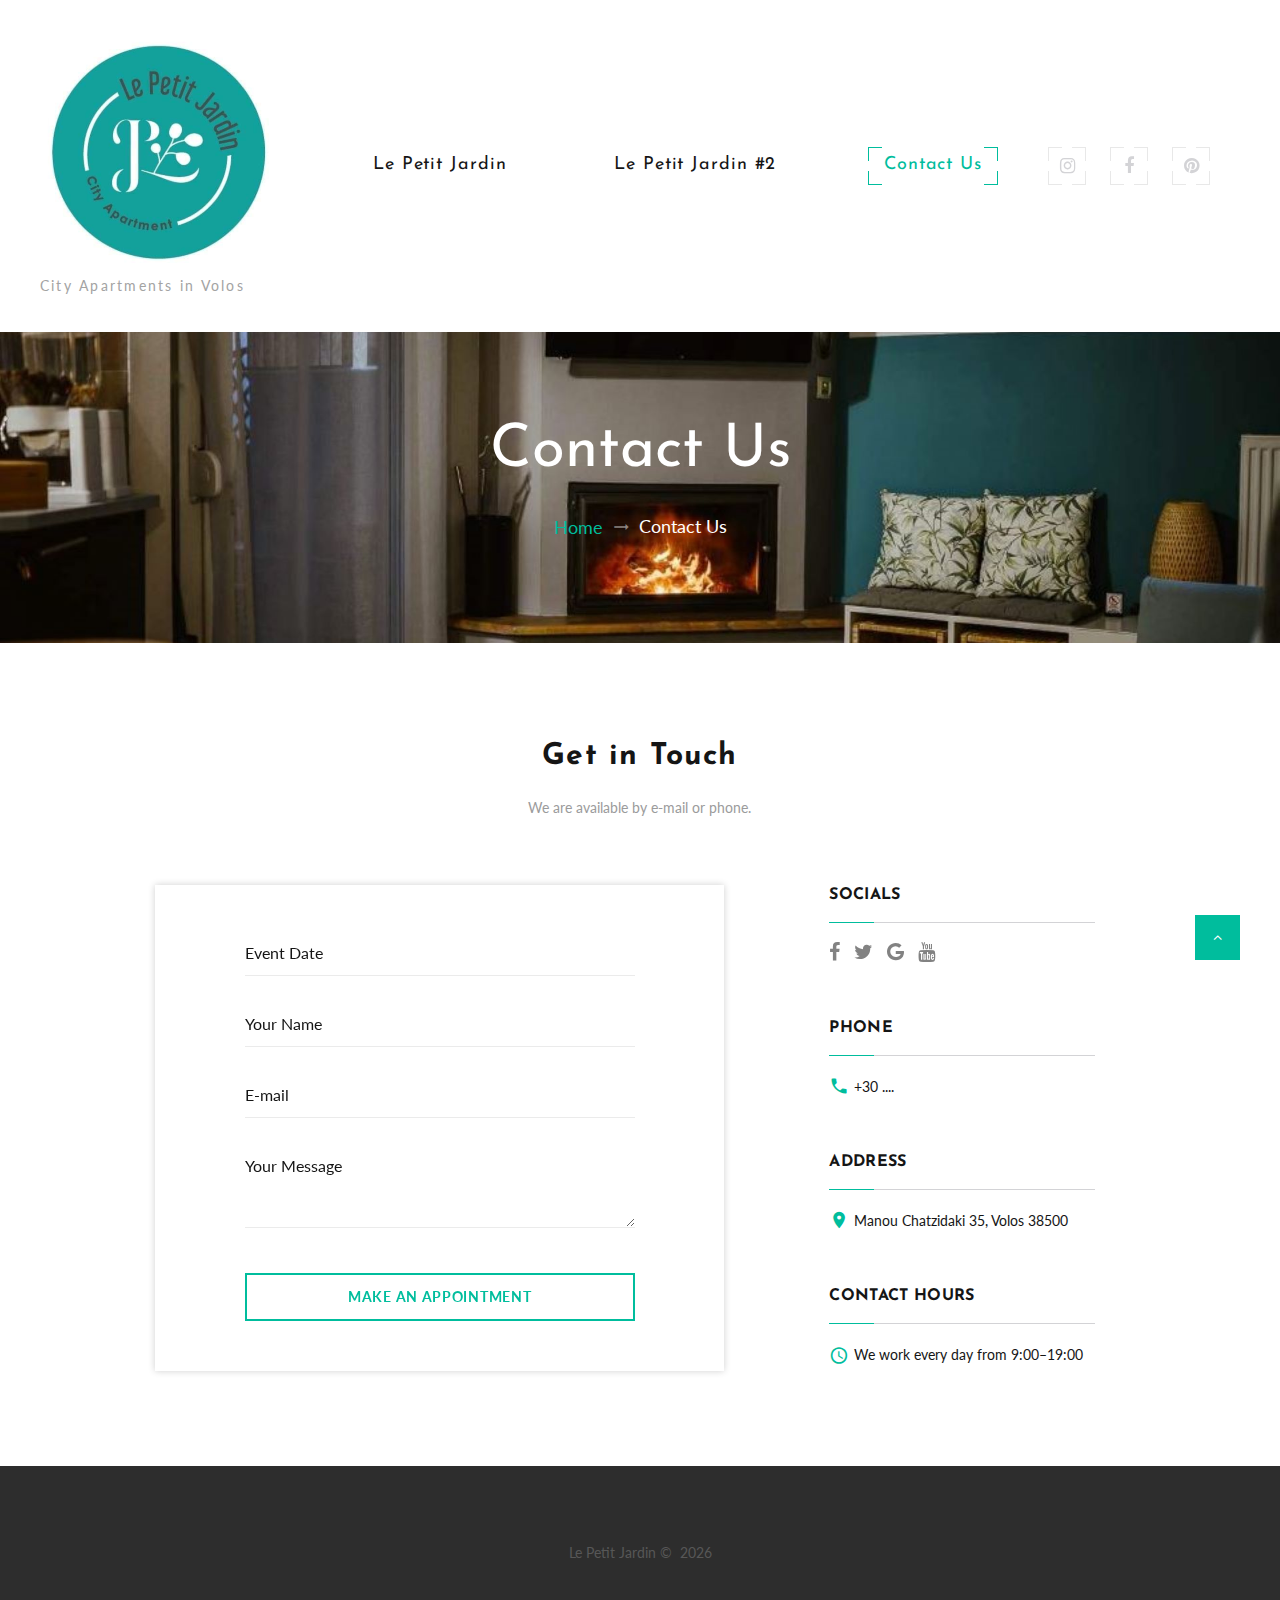
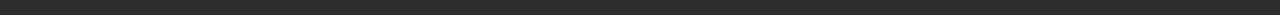
==== contact-us.html @ 5eb8f559 "Add files via upload" ====
<!DOCTYPE html>
<html class="wide wow-animation" lang="en">
  <head>
    <!-- Site Title-->
    <title>Le Petit Jardin</title>
    <meta name="format-detection" content="telephone=no">
    <meta name="viewport" content="width=device-width, height=device-height, initial-scale=1.0">
    <meta http-equiv="X-UA-Compatible" content="IE=edge">
    <meta charset="utf-8">
    <link rel="icon" href="images/favicon.ico" type="image/x-icon">
    <!-- Stylesheets-->
    <link rel="stylesheet" type="text/css" href="//fonts.googleapis.com/css?family=Lato:300,400,700,400italic%7CJosefin+Sans:400,700,300italic">
    <link rel="stylesheet" href="css/bootstrap.css">
    <link rel="stylesheet" href="css/style.css">
    <style>.ie-panel{display: none;background: #212121;padding: 10px 0;box-shadow: 3px 3px 5px 0 rgba(0,0,0,.3);clear: both;text-align:center;position: relative;z-index: 1;} html.ie-10 .ie-panel, html.lt-ie-10 .ie-panel {display: block;}</style>
  </head>
  <body>
    <div class="ie-panel"><a href="http://windows.microsoft.com/en-US/internet-explorer/"><img src="images/ie8-panel/warning_bar_0000_us.jpg" height="42" width="820" alt="You are using an outdated browser. For a faster, safer browsing experience, upgrade for free today."></a></div>
    <!-- Page Loader-->
    <div id="page-loader">
      <div class="page-loader-body">
        <div class="cssload-spinner">
          <div class="cssload-cube cssload-cube0"></div>
          <div class="cssload-cube cssload-cube1"></div>
          <div class="cssload-cube cssload-cube2"></div>
          <div class="cssload-cube cssload-cube3"></div>
          <div class="cssload-cube cssload-cube4"></div>
          <div class="cssload-cube cssload-cube5"></div>
          <div class="cssload-cube cssload-cube6"> </div>
          <div class="cssload-cube cssload-cube7"></div>
          <div class="cssload-cube cssload-cube8"></div>
          <div class="cssload-cube cssload-cube9"></div>
          <div class="cssload-cube cssload-cube10"></div>
          <div class="cssload-cube cssload-cube11"></div>
          <div class="cssload-cube cssload-cube12"></div>
          <div class="cssload-cube cssload-cube13"></div>
          <div class="cssload-cube cssload-cube14"></div>
          <div class="cssload-cube cssload-cube15"></div>
        </div>
      </div>
    </div>
    <!-- Page-->
    <div class="page">
      <!-- Page header-->
      <header class="section page-header">
        <!-- RD Navbar-->
        <div class="rd-navbar-wrap">
          <nav class="rd-navbar" data-layout="rd-navbar-fixed" data-sm-layout="rd-navbar-fixed" data-sm-device-layout="rd-navbar-fixed" data-md-layout="rd-navbar-static" data-md-device-layout="rd-navbar-fixed" data-lg-device-layout="rd-navbar-static" data-lg-layout="rd-navbar-static" data-stick-up-clone="false" data-md-stick-up-offset="5px" data-lg-stick-up-offset="5px" data-md-stick-up="true" data-lg-stick-up="true">
            <div class="rd-navbar-main-outer">
              <div class="rd-navbar-main">
                <!-- RD Navbar Panel-->
                <div class="rd-navbar-panel">
                  <button class="rd-navbar-toggle" data-rd-navbar-toggle=".rd-navbar-nav-wrap"><span></span></button>
                  <!-- RD Navbar Brand-->
                  <div class="rd-navbar-brand">
                    <a class="brand" href="index.html">
                      <div class="brand__name">
                        <img class="brand__logo-dark" src="images/logo-default-237x35.png" alt="" width="237" height="35"/>
                      </div>
                      <span class="brand__slogan">City Apartments in Volos</span>
                    </a>
                  </div>
                </div>
                <!-- RD Navbar Nav-->
                <div class="rd-navbar-nav-wrap">
                  <div class="rd-navbar-element">
                    <ul class="list-icons list-inline-sm">
                      <li><a class="icon icon-sm fa fa-instagram icon-style-camera" href="#"><span></span><span></span><span></span><span></span></a></li>
                      <li><a class="icon icon-sm fa fa-facebook icon-style-camera" href="https://www.facebook.com/LePetitJardinVolos/"><span></span><span></span><span></span><span></span></a></li>
                      <li><a class="icon icon-sm fa fa-pinterest icon-style-camera" href="#"><span></span><span></span><span></span><span></span></a></li>
                    </ul>
                  </div>
                  <!-- RD Navbar Nav-->
                  <ul class="rd-navbar-nav">
                    <li><a href="index.html">Le Petit Jardin<span></span><span></span><span></span><span></span></a>
                    </li>
                    <li><a href="Le-Petit-Jardin-2.html">Le Petit Jardin #2<span></span><span></span><span></span><span></span></a>
                    </li>
                    <li class="active"><a href="contact-us.html">Contact Us<span></span><span></span><span></span><span></span></a>
                    </li>
                  </ul>
                </div>
              </div>
            </div>
          </nav>
        </div>
      </header>

      <!-- Breadcrumbs-->
      <section class="breadcrumbs-custom bg-image" style="background-image: url(images/living-room-1920-300.jpg);">
        <div class="shell">
          <h1 class="breadcrumbs-custom__title">Contact Us</h1>
          <ul class="breadcrumbs-custom__path">
            <li><a href="index.html">Home</a></li>
            <li class="active">Contact Us</li>
          </ul>
        </div>
      </section>

      <!-- Get in Touch-->
      <section class="section section-md bg-white text-center">
        <div class="shell">
          <div class="range range-md-center">
            <div class="cell-md-11 cell-lg-10">
              <h2 class="text-bold">Get in Touch</h2>
              <p><span class="box-width-2">We are available by e-mail or phone.</span></p>
              <div class="layout-columns"> 
                <div class="layout-columns__main">
                  <div class="layout-columns__main-inner">
                    <!-- RD Mailform-->
                    <form class="rd-mailform" data-form-output="form-output-global" data-form-type="contact" method="post" action="bat/rd-mailform.php">
                      <div class="form-wrap">
                        <input class="form-input" id="contact-date" type="text" data-time-picker="date" name="date" data-constraints="@Required">
                        <label class="form-label" for="contact-date">Event Date</label>
                      </div>
                      <div class="form-wrap">
                        <input class="form-input" id="contact-name" type="text" name="name" data-constraints="@Required">
                        <label class="form-label" for="contact-name">Your Name</label>
                      </div>
                      <div class="form-wrap">
                        <input class="form-input" id="contact-email" type="email" name="email" data-constraints="@Email @Required">
                        <label class="form-label" for="contact-email">E-mail</label>
                      </div>
                      <div class="form-wrap">
                        <label class="form-label" for="contact-message">Your Message</label>
                        <textarea class="form-input" id="contact-message" name="message" data-constraints="@Required"></textarea>
                      </div>
                      <div class="form-wrap form-button offset-1">
                        <button class="button button-block button-primary-outline button-ujarak" type="submit">make an appointment</button>
                      </div>
                    </form>
                  </div>
                </div>
                <div class="layout-columns__aside">
                  <div class="layout-columns__aside-item">
                    <p class="heading-5">Socials</p>
                    <div class="divider-modern"></div>
                    <ul class="list-inline-xs">
                      <li><a class="icon icon-md icon-gray-7 fa fa-facebook" href="#"></a></li>
                      <li><a class="icon icon-md icon-gray-7 fa fa-twitter" href="#"></a></li>
                      <li><a class="icon icon-md icon-gray-7 fa fa-google" href="#"></a></li>
                      <li><a class="icon icon-md icon-gray-7 fa fa-youtube" href="#"></a></li>
                    </ul>
                  </div>
                  <div class="layout-columns__aside-item">
                    <p class="heading-5">Phone</p>
                    <div class="divider-modern"></div>
                    <div class="unit unit-horizontal unit-spacing-xxs">
                      <div class="unit__left"><span class="icon icon-md icon-primary material-icons-local_phone"></span></div>
                      <div class="unit__body"><a href="tel:#">+30 ....</a></div>
                    </div>
                  </div>
                  <div class="layout-columns__aside-item">
                    <p class="heading-5">Address</p>
                    <div class="divider-modern"></div>
                    <div class="unit unit-horizontal unit-spacing-xxs">
                      <div class="unit__left"><span class="icon icon-md icon-primary material-icons-location_on"></span></div>
                      <div class="unit__body"><a href="#">Manou Chatzidaki 35, Volos 38500</a></div>
                    </div>
                  </div>
                  <div class="layout-columns__aside-item">
                    <p class="heading-5">Contact Hours</p>
                    <div class="divider-modern"></div>
                    <div class="unit unit-horizontal unit-spacing-xxs">
                      <div class="unit__left"><span class="icon icon-md icon-primary mdi mdi-clock"></span></div>
                      <div class="unit__body"><span>We work every day from 9:00–19:00</span></div>
                    </div>
                  </div>
                </div>
              </div>
            </div>
          </div>
        </div>
      </section>

      <!-- Page Footer-->
      <footer class="footer-centered section bg-gray-darker">
        <div class="shell">
          <div class="range range-sm-center">
            <div class="cell-sm-10 cell-md-8 cell-lg-6">
              <!-- Rights-->
              <p class="rights"><span>Le Petit Jardin</span><span>&nbsp;&copy;&nbsp; </span><span class="copyright-year"></span></p>
            </div>
          </div>
        </div>
      </footer>
    </div>
    <!-- Global Mailform Output-->
    <div class="snackbars" id="form-output-global"></div>
    <!-- Javascript-->
    <script src="js/core.min.js"></script>
    <script src="js/script.js"></script>
    <!-- coded by Himic-->
  </body>
</html>
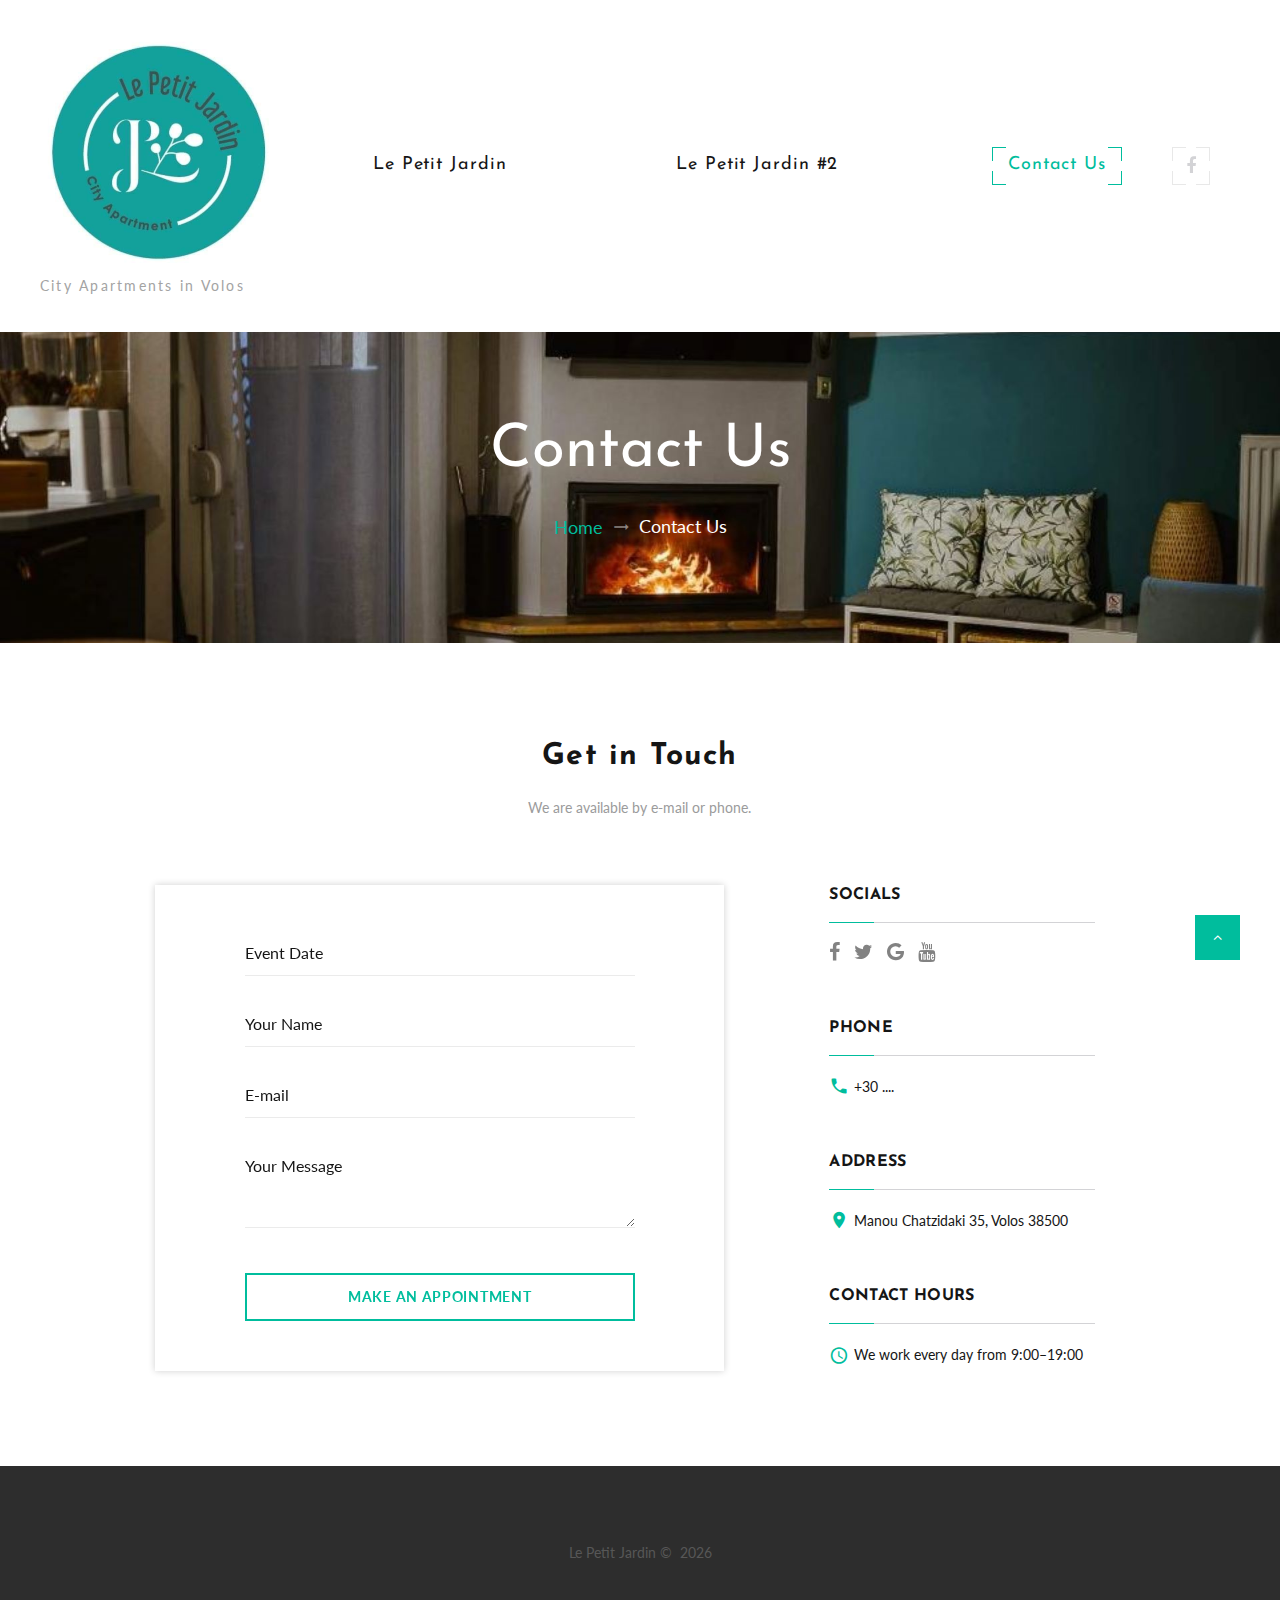
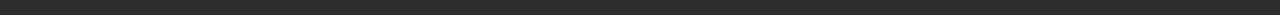
==== commit a585c388: "Add files via upload" ====
--- a/contact-us.html
+++ b/contact-us.html
@@ -65,14 +65,12 @@
                 <div class="rd-navbar-nav-wrap">
                   <div class="rd-navbar-element">
                     <ul class="list-icons list-inline-sm">
-                      <li><a class="icon icon-sm fa fa-instagram icon-style-camera" href="#"><span></span><span></span><span></span><span></span></a></li>
                       <li><a class="icon icon-sm fa fa-facebook icon-style-camera" href="https://www.facebook.com/LePetitJardinVolos/"><span></span><span></span><span></span><span></span></a></li>
-                      <li><a class="icon icon-sm fa fa-pinterest icon-style-camera" href="#"><span></span><span></span><span></span><span></span></a></li>
                     </ul>
                   </div>
                   <!-- RD Navbar Nav-->
                   <ul class="rd-navbar-nav">
-                    <li><a href="index.html">Le Petit Jardin<span></span><span></span><span></span><span></span></a>
+                    <li><a href="Le-Petit-Jardin.html">Le Petit Jardin<span></span><span></span><span></span><span></span></a>
                     </li>
                     <li><a href="Le-Petit-Jardin-2.html">Le Petit Jardin #2<span></span><span></span><span></span><span></span></a>
                     </li>
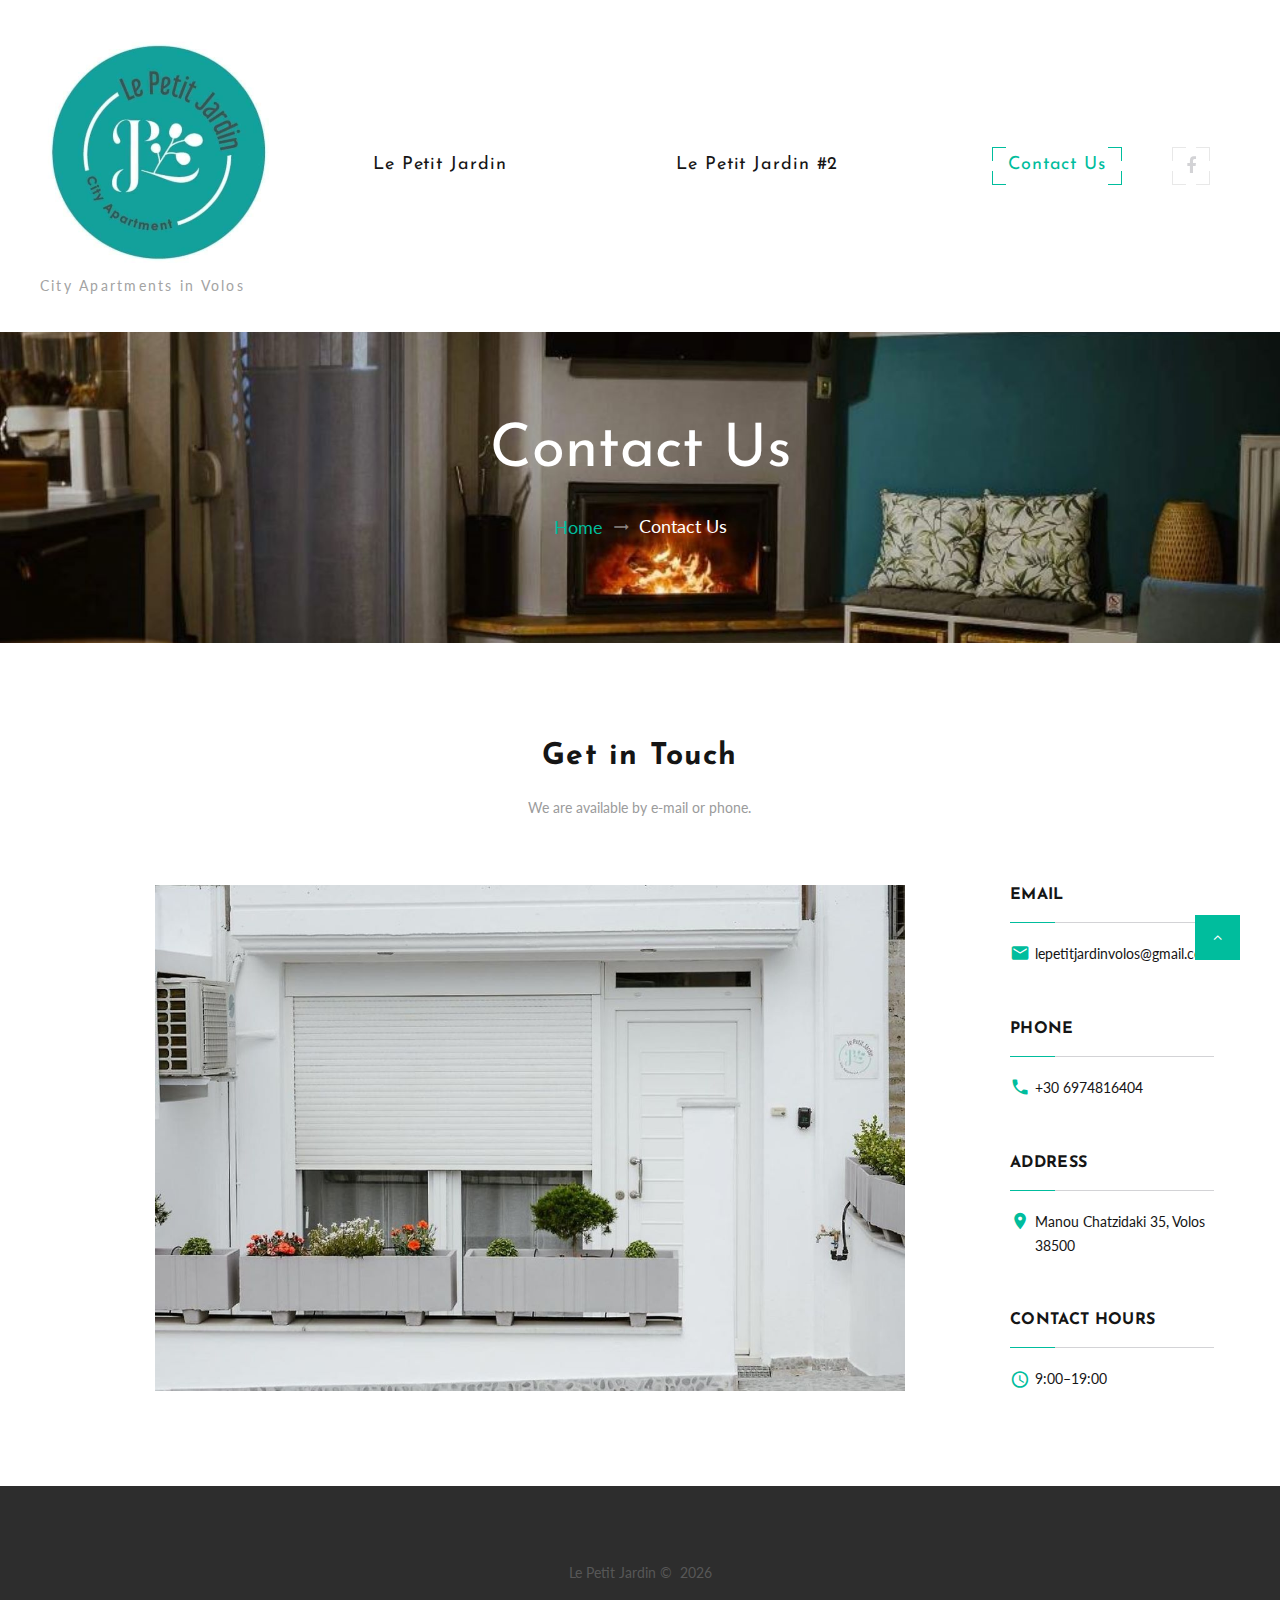
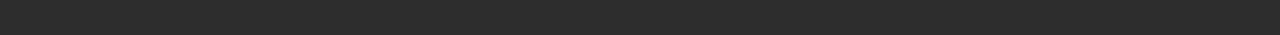
==== commit cf0f229e: "removed captions and added new entry images" ====
--- a/contact-us.html
+++ b/contact-us.html
@@ -103,49 +103,22 @@
               <h2 class="text-bold">Get in Touch</h2>
               <p><span class="box-width-2">We are available by e-mail or phone.</span></p>
               <div class="layout-columns"> 
-                <div class="layout-columns__main">
-                  <div class="layout-columns__main-inner">
-                    <!-- RD Mailform-->
-                    <form class="rd-mailform" data-form-output="form-output-global" data-form-type="contact" method="post" action="bat/rd-mailform.php">
-                      <div class="form-wrap">
-                        <input class="form-input" id="contact-date" type="text" data-time-picker="date" name="date" data-constraints="@Required">
-                        <label class="form-label" for="contact-date">Event Date</label>
-                      </div>
-                      <div class="form-wrap">
-                        <input class="form-input" id="contact-name" type="text" name="name" data-constraints="@Required">
-                        <label class="form-label" for="contact-name">Your Name</label>
-                      </div>
-                      <div class="form-wrap">
-                        <input class="form-input" id="contact-email" type="email" name="email" data-constraints="@Email @Required">
-                        <label class="form-label" for="contact-email">E-mail</label>
-                      </div>
-                      <div class="form-wrap">
-                        <label class="form-label" for="contact-message">Your Message</label>
-                        <textarea class="form-input" id="contact-message" name="message" data-constraints="@Required"></textarea>
-                      </div>
-                      <div class="form-wrap form-button offset-1">
-                        <button class="button button-block button-primary-outline button-ujarak" type="submit">make an appointment</button>
-                      </div>
-                    </form>
-                  </div>
-                </div>
+                    <img src="images/lpj1-entry-1200x800-portfolio.jpg" alt="" width="750" height="600"/>
                 <div class="layout-columns__aside">
                   <div class="layout-columns__aside-item">
-                    <p class="heading-5">Socials</p>
+                    <p class="heading-5">Email</p>
                     <div class="divider-modern"></div>
-                    <ul class="list-inline-xs">
-                      <li><a class="icon icon-md icon-gray-7 fa fa-facebook" href="#"></a></li>
-                      <li><a class="icon icon-md icon-gray-7 fa fa-twitter" href="#"></a></li>
-                      <li><a class="icon icon-md icon-gray-7 fa fa-google" href="#"></a></li>
-                      <li><a class="icon icon-md icon-gray-7 fa fa-youtube" href="#"></a></li>
-                    </ul>
+                    <div class="unit unit-horizontal unit-spacing-xxs">
+                      <div class="unit__left"><span class="icon icon-md icon-primary material-icons-email"></span></div>
+                      <div class="unit__body"><a href="#">lepetitjardinvolos@gmail.com</a></div>
+                    </div>
                   </div>
                   <div class="layout-columns__aside-item">
                     <p class="heading-5">Phone</p>
                     <div class="divider-modern"></div>
                     <div class="unit unit-horizontal unit-spacing-xxs">
                       <div class="unit__left"><span class="icon icon-md icon-primary material-icons-local_phone"></span></div>
-                      <div class="unit__body"><a href="tel:#">+30 ....</a></div>
+                      <div class="unit__body"><a href="tel:#">+30 6974816404</a></div>
                     </div>
                   </div>
                   <div class="layout-columns__aside-item">
@@ -161,7 +134,7 @@
                     <div class="divider-modern"></div>
                     <div class="unit unit-horizontal unit-spacing-xxs">
                       <div class="unit__left"><span class="icon icon-md icon-primary mdi mdi-clock"></span></div>
-                      <div class="unit__body"><span>We work every day from 9:00–19:00</span></div>
+                      <div class="unit__body"><span>9:00–19:00</span></div>
                     </div>
                   </div>
                 </div>
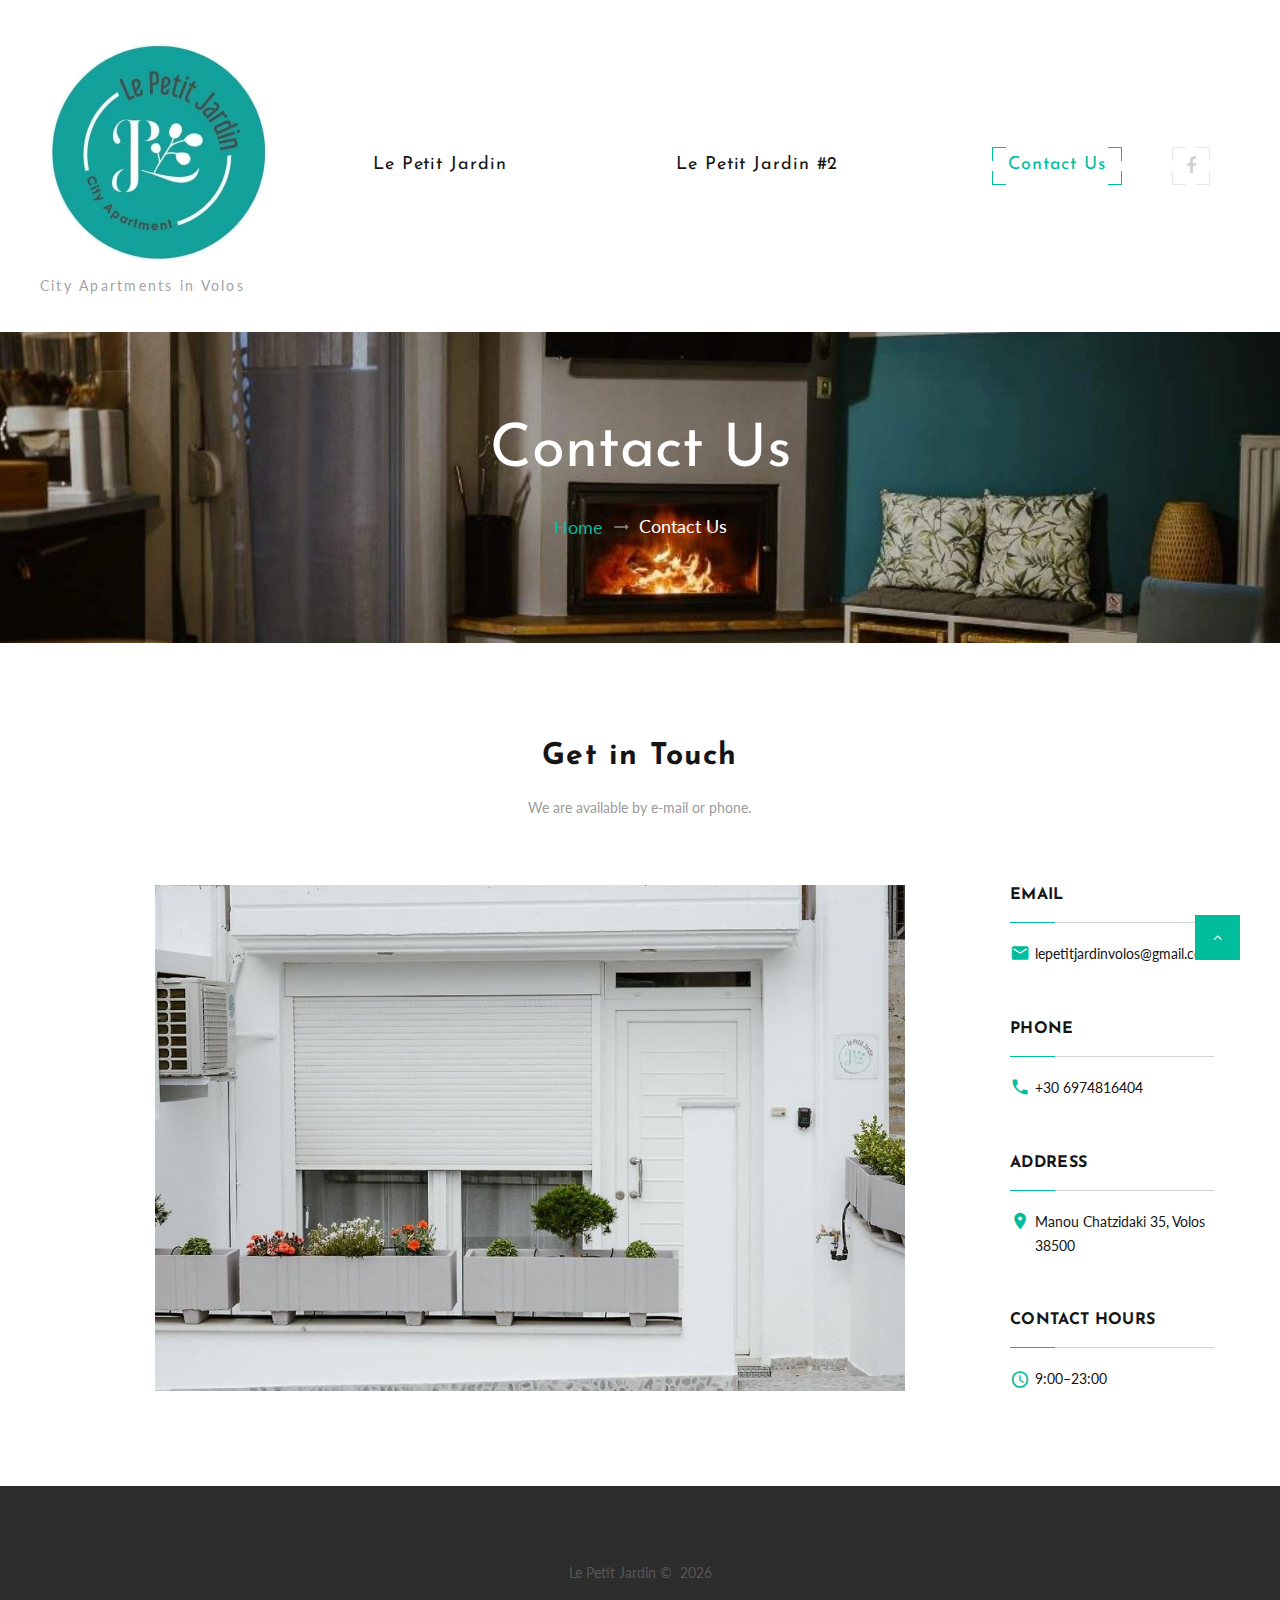
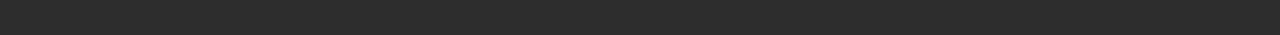
==== commit a867cbfa: "Add files via upload" ====
--- a/contact-us.html
+++ b/contact-us.html
@@ -134,7 +134,7 @@
                     <div class="divider-modern"></div>
                     <div class="unit unit-horizontal unit-spacing-xxs">
                       <div class="unit__left"><span class="icon icon-md icon-primary mdi mdi-clock"></span></div>
-                      <div class="unit__body"><span>9:00–19:00</span></div>
+                      <div class="unit__body"><span>9:00–23:00</span></div>
                     </div>
                   </div>
                 </div>
